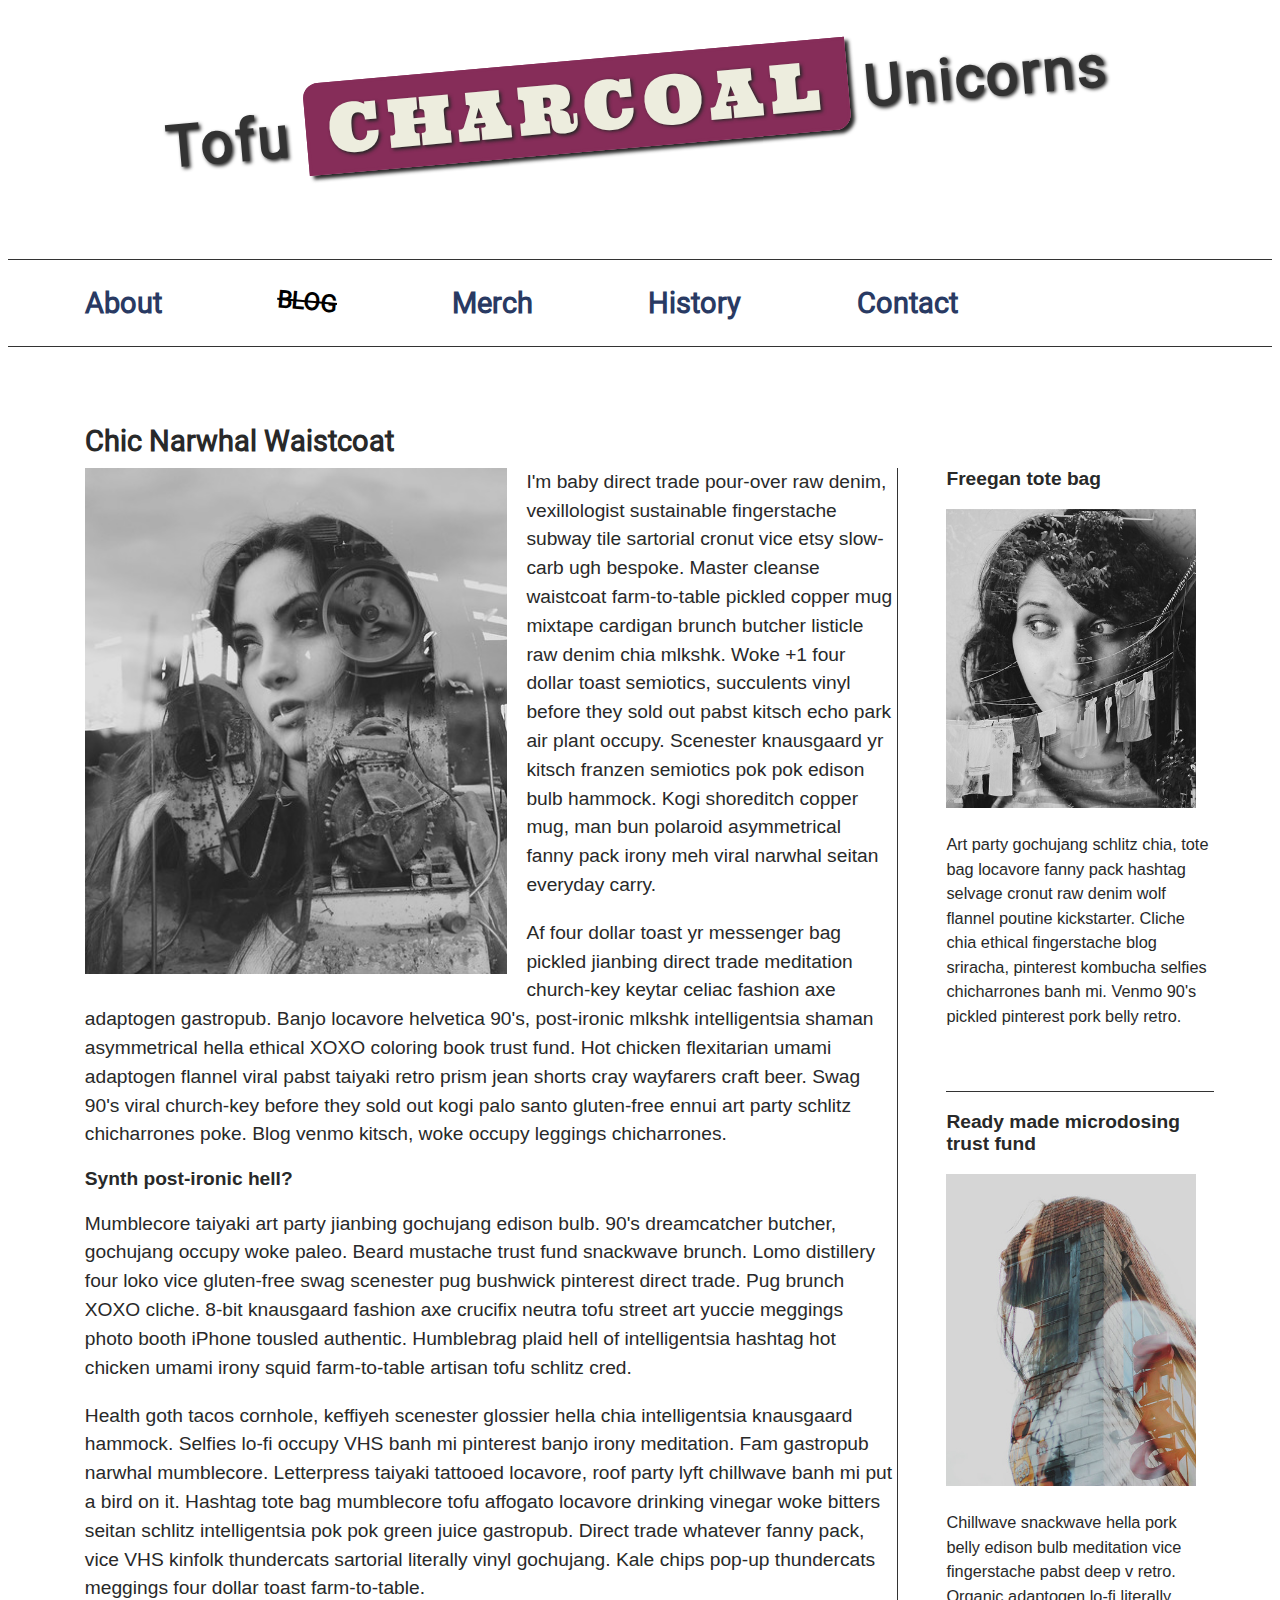
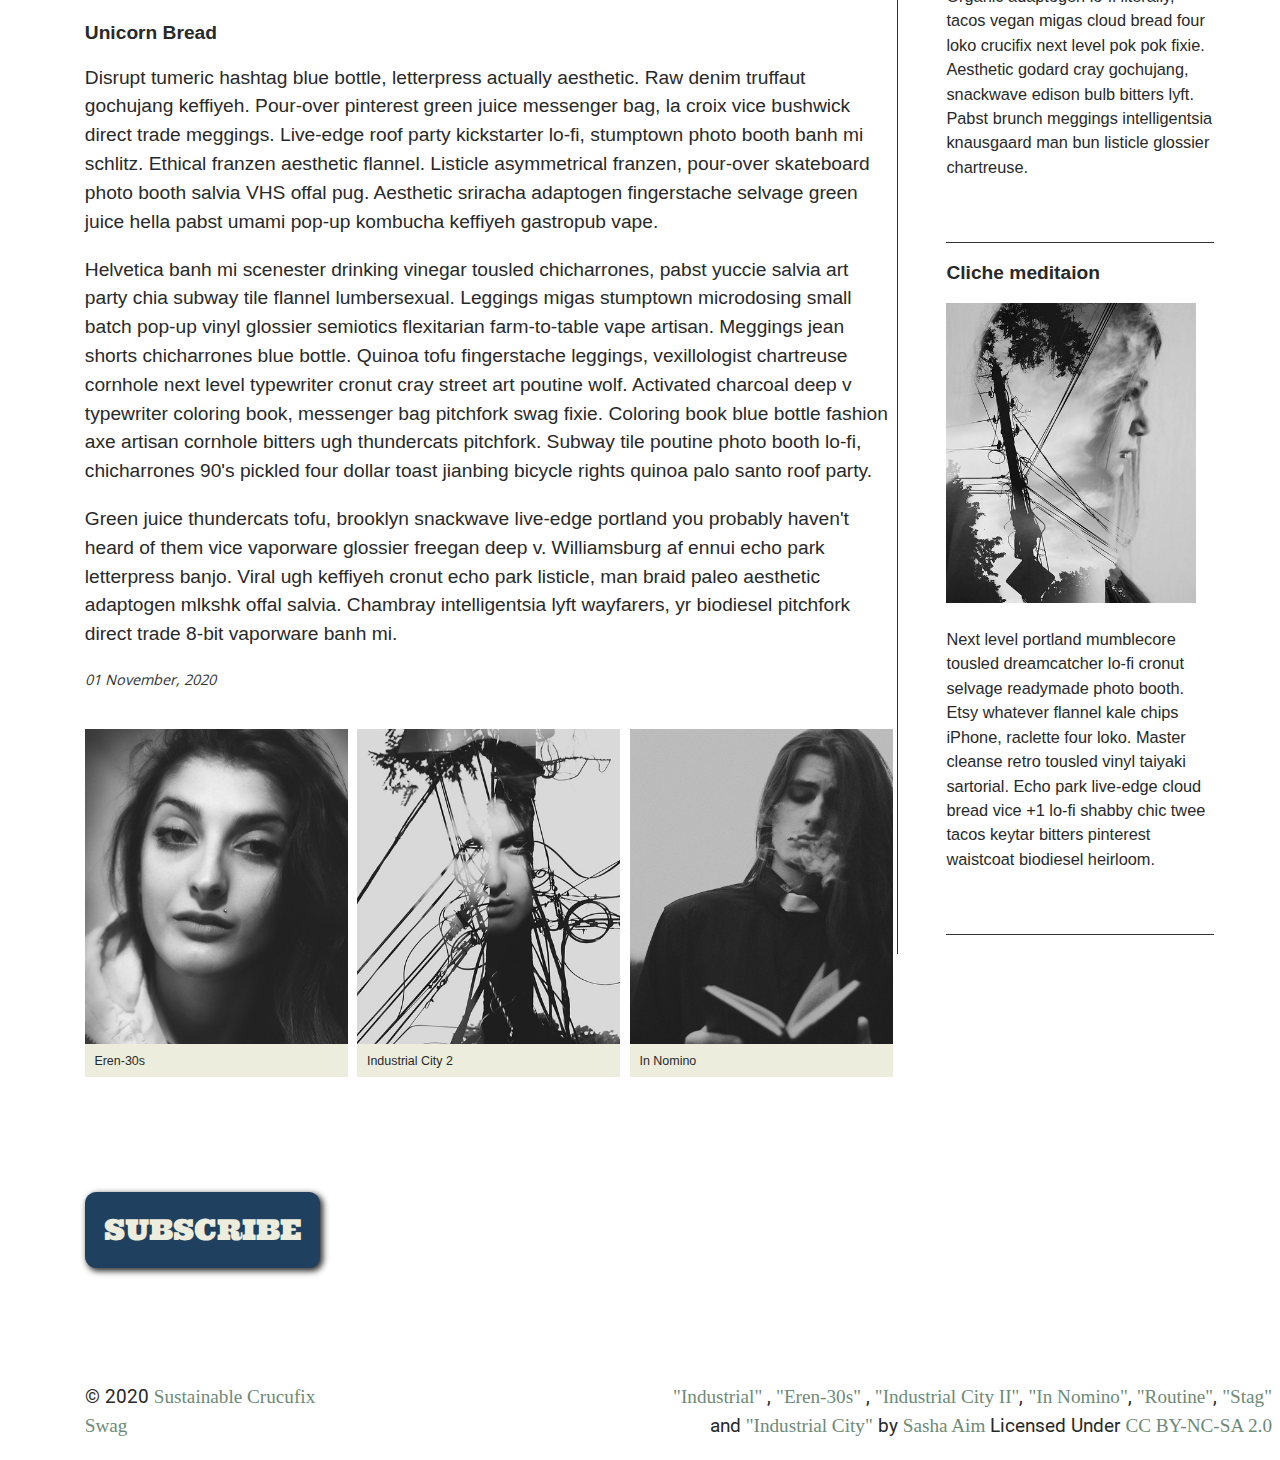
==== blog/index.html @ 2d3af0af "Check 7" ====
<!DOCTYPE html>
<html lang="en">
    <head>
        <meta charset="utf-8">
        <meta name="viewport" content="width=device-width, initial-scale=1.0">
              
        
        <!-- Use a meta tag to designate yourself as the author of the page -->
        
          <meta name="author" content="Vlad Zhelezniak">
        
        <!-- Give your page a title. -->
        
        <title> Tofu Charcoal Unicorns </title>
        
        <!-- Add the link element to tell the browser what file to use for style information. -->
        
        <link rel="stylesheet" href="css/style.css">
        
    </head>
    <body>
        <header>
             
            
            <!-- Add a level 1 heading to display three words. Use a span element to highlight the second word. Apply a class attribute with a value of "highlight" to the opening span tag. -->
            
            <h1>Tofu <span class="highlight">Charcoal</span> Unicorns</h1>
            
            
        </header>   
        
        
        <!-- Add a navigation menu with five (5) links using the labels About, Blog, Merch, History, and Contact. Use the "#" symbol for your href values. -->
        
        <nav>
            
            <a href="#">About</a>
            <a class="blog" href="#">Blog</a>
            <a href="#">Merch</a>
            <a href="#">History</a>
            <a href="#">Contact</a>
            
        </nav>
        
        
        <main>
            
            
            <!-- Add a level 2 heading -->
            
            <h2>Chic Narwhal Waistcoat</h2>
            
            <!-- Add a class attribute with a value of "main-section" to the opening section tag below. -->            
            
            <section class="main-section">
                <article>
                    
                    
                    <!-- Create a figure that contains one (1) image; then, add a class attribute with a value of "article-image" to the opening figure tag. -->
                    
                    <figure>
                        
                    <img id="industrial" class="article-image" src="images/industrial.jpg" width: 100% alt="Industrial">                    
                    
                    </figure>
                    
                    <!-- After the closing figure tag, add two (2) paragraphs of text; then, add a level 3 heading. -->
                    
                    <p> I'm baby direct trade pour-over raw denim, vexillologist sustainable fingerstache subway tile sartorial cronut vice etsy slow-carb ugh bespoke. Master cleanse waistcoat farm-to-table pickled copper mug mixtape cardigan brunch butcher listicle raw denim chia mlkshk. Woke +1 four dollar toast semiotics, succulents vinyl before they sold out pabst kitsch echo park air plant occupy. Scenester knausgaard yr kitsch franzen semiotics pok pok edison bulb hammock. Kogi shoreditch copper mug, man bun polaroid asymmetrical fanny pack irony meh viral narwhal seitan everyday carry. </p>
                    
                    <p> Af four dollar toast yr messenger bag pickled jianbing direct trade meditation church-key keytar celiac fashion axe adaptogen gastropub. Banjo locavore helvetica 90's, post-ironic mlkshk intelligentsia shaman asymmetrical hella ethical XOXO coloring book trust fund. Hot chicken flexitarian umami adaptogen flannel viral pabst taiyaki retro prism jean shorts cray wayfarers craft beer. Swag 90's viral church-key before they sold out kogi palo santo gluten-free ennui art party schlitz chicharrones poke. Blog venmo kitsch, woke occupy leggings chicharrones. </p>
                    
                    <h3>Synth post-ironic hell?</h3>
                    
                    <!-- After the closing heading tag, add two (2) additional paragrahs of text and another level 3 heading. -->
                    
                    <p> Mumblecore taiyaki art party jianbing gochujang edison bulb. 90's dreamcatcher butcher, gochujang occupy woke paleo. Beard mustache trust fund snackwave brunch. Lomo distillery four loko vice gluten-free swag scenester pug bushwick pinterest direct trade. Pug brunch XOXO cliche. 8-bit knausgaard fashion axe crucifix neutra tofu street art yuccie meggings photo booth iPhone tousled authentic. Humblebrag plaid hell of intelligentsia hashtag hot chicken umami irony squid farm-to-table artisan tofu schlitz cred. </p>
                    
                    <p> Health goth tacos cornhole, keffiyeh scenester glossier hella chia intelligentsia knausgaard hammock. Selfies lo-fi occupy VHS banh mi pinterest banjo irony meditation. Fam gastropub narwhal mumblecore. Letterpress taiyaki tattooed locavore, roof party lyft chillwave banh mi put a bird on it. Hashtag tote bag mumblecore tofu affogato locavore drinking vinegar woke bitters seitan schlitz intelligentsia pok pok green juice gastropub. Direct trade whatever fanny pack, vice VHS kinfolk thundercats sartorial literally vinyl gochujang. Kale chips pop-up thundercats meggings four dollar toast farm-to-table. </p>
                    
                    <h3>Unicorn Bread</h3>               
                    
                    <!-- After the closing heading tag, add three (3) paragraphs of text. -->
                    
                    <p> Disrupt tumeric hashtag blue bottle, letterpress actually aesthetic. Raw denim truffaut gochujang keffiyeh. Pour-over pinterest green juice messenger bag, la croix vice bushwick direct trade meggings. Live-edge roof party kickstarter lo-fi, stumptown photo booth banh mi schlitz. Ethical franzen aesthetic flannel. Listicle asymmetrical franzen, pour-over skateboard photo booth salvia VHS offal pug. Aesthetic sriracha adaptogen fingerstache selvage green juice hella pabst umami pop-up kombucha keffiyeh gastropub vape. </p>
                    
                    <p> Helvetica banh mi scenester drinking vinegar tousled chicharrones, pabst yuccie salvia art party chia subway tile flannel lumbersexual. Leggings migas stumptown microdosing small batch pop-up vinyl glossier semiotics flexitarian farm-to-table vape artisan. Meggings jean shorts chicharrones blue bottle. Quinoa tofu fingerstache leggings, vexillologist chartreuse cornhole next level typewriter cronut cray street art poutine wolf. Activated charcoal deep v typewriter coloring book, messenger bag pitchfork swag fixie. Coloring book blue bottle fashion axe artisan cornhole bitters ugh thundercats pitchfork. Subway tile poutine photo booth lo-fi, chicharrones 90's pickled four dollar toast jianbing bicycle rights quinoa palo santo roof party. </p>
                    
                    <p> Green juice thundercats tofu, brooklyn snackwave live-edge portland you probably haven't heard of them vice vaporware glossier freegan deep v. Williamsburg af ennui echo park letterpress banjo. Viral ugh keffiyeh cronut echo park listicle, man braid paleo aesthetic adaptogen mlkshk offal salvia. Chambray intelligentsia lyft wayfarers, yr biodiesel pitchfork direct trade 8-bit vaporware banh mi. </p>
                    
                    <!-- Use the time element with a datetime attribute to display a date after the last paragrpah is closed. -->
                    
                    <time datetime="2020-05-11">01 November, 2020</time>
                    
                    <!-- Add a class attribute with a value of "subsection" to the opening section tag below. -->
                    
                    
                    <section class="subsection">
                        
                        
                        <!-- Between the two section tags, create three (3) figures, each with one (1) image and one (1) figcaption. -->
                  
                        <figure>
                            
                            <img id="eren-30s" src="images/eren-30s.jpg" width:50% height:50% alt="Eren-30s">
                            <figcaption>Eren-30s</figcaption>
                        
                        </figure>
                      
                        <figure>
                            
                            <img id="industrial-city-2" src="images/industrial-city-2.jpg" width:50% height:50% alt="Industrial City 2">
                            <figcaption>Industrial City 2</figcaption>
                        
                        </figure>
              
                        <figure>
                            
                            <img id="in-nomino" src="images/in-nomino.jpg" width:50% height:50% alt="In Nomino">
                            <figcaption>In Nomino</figcaption>
                        
                        </figure>
            
                        
                    </section>
                    
                    
                    <!-- Create a Subscribe button between the closing section and closing article tags. -->
                    
                    <button type="button">Subscribe</button>
                
                </article>
            <aside>
                    
                    
                    <!-- Add a level 3 heading, followed by an image and a paragraph. --> 
                    
                    <h3>Freegan tote bag</h3>
                    <img id= "routine" src="images/routine.jpg" width: 100% alt="Routine">
                    <p> Art party gochujang schlitz chia, tote bag locavore fanny pack hashtag selvage cronut raw denim wolf flannel poutine kickstarter. Cliche chia ethical fingerstache blog sriracha, pinterest kombucha selfies chicharrones banh mi. Venmo 90's pickled pinterest pork belly retro.                  
                    <a class="expand" href="#">&#x26AB;&#x26AB;&#x26AB;</a>
                       
                    </p>
                    
                    
                    <!-- Add another level 3 heading, followed by an image and a paragraph. -->
                    
                    <h3>Ready made microdosing trust fund</h3>
                    <img id="stag" src="images/stag.jpg" width: 100% alt="Stag">
                    <p> Chillwave snackwave hella pork belly edison bulb meditation vice fingerstache pabst deep v retro. Organic adaptogen lo-fi literally, tacos vegan migas cloud bread four loko crucifix next level pok pok fixie. Aesthetic godard cray gochujang, snackwave edison bulb bitters lyft. Pabst brunch meggings intelligentsia knausgaard man bun listicle glossier chartreuse.
                    
                    <a class="expand" href="#">&#x26AB;&#x26AB;&#x26AB;</a>
                
                    </p>
                    
                    <!-- You guesed it, add an additional level three heading, followed by an image and a paragraph -->
                    
                    <h3>Cliche meditaion</h3>
                    <img src="images/industrial-city.jpg" width: 100% alt="Industrial City">
                    <p> Next level portland mumblecore tousled dreamcatcher lo-fi cronut selvage readymade photo booth. Etsy whatever flannel kale chips iPhone, raclette four loko. Master cleanse retro tousled vinyl taiyaki sartorial. Echo park live-edge cloud bread vice +1 lo-fi shabby chic twee tacos keytar bitters pinterest waistcoat biodiesel heirloom. 
                    
                    <a class="expand" href="#">&#x26AB;&#x26AB;&#x26AB;</a>
                        
                    </p>
                    
                    <!-- Before continuing, add a hyperlink before the closing tags of the aside paragraphs that displays three circles. Use the "#" symbol as the href value, and inlcude a class attribute with the value of "expand". Note: The code to use for a cirle is:
                    
                        &#x26AB;  

                    -->
                                
            </aside>
        </section>
        </main>
        <footer>
            
            
            <!-- Add a paragraph with the copyright and a link to an email address. --->
            
            <p class="copyright" >&copy; 2020 <a href="mailto: thisemail@example.com">Sustainable Crucufix Swag</a> </p>
            
            
            
            
            <!-- Add a second paragraph with all of the text and links for attributing the images on the page. Make sure to use the "ideal" attribution from Creative Commons. -->
            
            <p class="image-links"> <a href="https://search.creativecommons.org/photos/929546c3-d5a7-48d0-88b1-4bcd941ac1c8"> "Industrial" </a>, <a href="https://search.creativecommons.org/photos/788f8539-8aba-45d4-b002-9ae7d97e0d9e"> "Eren-30s" </a>, <a href="https://search.creativecommons.org/photos/16618e0e-f62e-4166-88d9-ed156e1aeb76"> "Industrial City II"</a>, <a href="https://search.creativecommons.org/photos/3abb49b9-ebf3-4d88-ae53-4d110fda2344">"In Nomino"</a>, <a href="https://search.creativecommons.org/photos/12407f55-0248-4dc0-a676-73fe85dd85e3">"Routine"</a>, <a href="https://search.creativecommons.org/photos/01e5532a-d0ab-4366-82e1-d7026fed78c9">"Stag"</a> and <a href="https://search.creativecommons.org/photos/e300031e-b972-4fbb-9feb-5cd1cfa6fc71">"Industrial City"</a> by <a href="https://www.flickr.com/photos/38274965@N05">Sasha Aim</a> Licensed Under <a href="https://creativecommons.org/licenses/by-nc-sa/2.0/?ref=ccsearch&atype=rich">CC BY-NC-SA 2.0</a></p>
            
        </footer>
    </body>
</html>
---- blog/css/style.css ----
/* TO GET AN IDEA OF THE CSS YOU WILL LIKELY BE USING, SEE THE LISTS BELOW. */

        /* 
        
        Spacing 

            - padding (shorthand and/or specific properties like padding-bottom, etc.)

            - margin, (shorthand and/or specific properties like margin-top, etc.)

            - letter-spacing, word-spacing, line-height

            - width, max-width, min-width
            - height, max-height, min-height

        Typography 

            - font-family, font-size, font-style, font-weight

            - text-decoration, text-align

            - color

            - text-shadow, text-transform

        Box, Layout and Border 

            - border (shorthand and/or specific properties like border-top, border-bottom-radius, border-width, etc.)

            - box-shadow

            - display, float, align-items, align-content

            - grid-template-columns, grid-column-gap

            - transform

        Other

            - :nth()-child (to target specific child elements)

            - :focus, :hover, :active (to target link states)

            - @font-face or @import (to import typefaces)

        */


/* ------ START WRITING YOUR CODE BELOW ------ */


    /* font families */

@font-face{
    
    font-family:'Opensans';
    src:url(../fonts/sans-serif/opensans-regular.ttf) format('truetype');
    font-weight:normal;
    font-style:normal;
}

@font-face{
    
    font-family:'Roboto';
    src:url(../fonts/sans-serif/roboto-regular.ttf) format('truetype');
    font-weight:normal;
    font-style:normal;
}

@font-face{

font-family:'Montserrat';
src:url(../fonts/sans-serif/montserrat-regular.ttf) format ('truetype');
font-weight:normal;
font-style:normal;
}


@font-face{
    
    font-family:'Ultra';
    src:url(../fonts/serif/ultra-regular.ttf) format('truetype');
    font-weight:normal;
    font-style:normal;
}

@font-face{
    
    font-family:'Rozhaone';
    src:url(../fonts/serif/rozhaone-regular.ttf) format('truetype');
    font-weight:normal;
    font-style:normal;
}

    /* general style */

html{
    
  font-family:'Montserrat', sans-serif;
  font-size:1.2rem;
  color:#282929;
}

article{

  float: left;
  width: 70%;

}

aside{

  float: right;
  width: 25%;  
}

/* heading style */

h1{

  font-family:'Roboto', sans-serif;
  font-size:3rem;
  color:#333333;
  text-shadow: 0.1rem 0.1rem 0.20rem #262626;
  letter-spacing:0.1rem;
  transform:rotate(-5deg);
  text-align:center;
  padding-bottom:4rem;
  margin-top:3rem;
}

  .highlight{

  font-family:'Ultra', serif;
  font-size:3.5rem;
  font-weight:100;
  color:#ededde;
  background-color:#862d59;
  letter-spacing:0.35rem;


    /* box around text */

  padding: 0rem 1rem 0rem 1rem;
  border:solid;
  border-color:#862d59;
  border-radius:0.8rem 0rem 0.8rem 0rem;
  box-shadow:0.2rem 0.2rem 0.20rem #262626;
  text-transform:uppercase;
}


h2{

  font-family:'Roboto';
  margin-left:4rem;
  color:#282929;
  font-weight:600;
  font-size:1.5rem;
  margin:2rem 0rem 0.5rem 4rem;
}

h3{

  font-family:'Roboto';
  margin-left:4rem;
  color:#282929;
  font-family:'Montserrat', sans-serif;
  font-size:1rem;
}

    /* paragraphs */

p{
      
  margin:0rem 0rem 1rem 4rem;
  line-height: 1.5;
}

    /* navigation bar */

nav{

  display:flex;
  font-family:'Roboto', sans-serif;
  font-weight:600;
  line-height:3;
  font-size:1.5rem;
  text-decoration:none;
  margin:1rem 0rem 4rem 0rem;
    
    /* line */   
    
  border:solid;
  border-color:#333333;
  border-width:0.1rem 0rem 0.1rem 0rem;
}

nav a{
    
  margin-left:4rem;
  text-decoration:none;
  padding-right:2rem;
  color:#293a63;
}

.blog{

  padding-top:0.35rem;
  transform: rotate(5deg);
  color:black;
  font-size:1.25rem;
  text-transform:uppercase;
  text-decoration:line-through;
}

    /* time */

time{

  font-size:0.75rem;
  text-align:left;
  font-family:'Opensans', sans-serif;
  font-style:italic;
  color:#333333;
  margin-left:4rem;
}


    /* styling for images */


      /* top image */

.article-image{

  width:22rem;
  float:left;
  margin:0rem 1rem 1rem 4rem;
  
}

/* images */

figure{

  margin:0rem;
}

.subsection{
    
  margin:2rem 0rem 3rem 4rem;
  display:grid;
  grid-template-columns: 1fr 1fr 1fr;
  grid-gap:0.5rem;
  justify-content:space-between;
}

figure img{
    
    max-width:100%;
    vertical-align: top;
}

figcaption{
    
  font-size:0.65rem;
  color:#282929;
  background:#ededde; 
  padding:0.5rem;
  background-size:auto;
    
}


    /* button */

button{

    
  font-family: 'Ultra', serif;
  font-size:1.5rem;
  color:#ededde; 
  text-transform:uppercase;
  margin:3rem 0rem 6rem 4rem;
    
    /* button background */
  
  border:0;
  background-color:#204060; 
  border-radius:0.6rem;
  padding:1rem;
  box-shadow:0.15rem 0.15rem 0.35rem #282929;
}

    /* aside style */ 

aside{

  border:solid;
  border-color:#333333;
  border-width:0rem 0rem 0rem 0.1rem;
  margin:0rem 3rem 3rem 0rem;
}

aside > img{

  margin-left:2.5rem;
  width:13rem;
}

aside > h3{

  margin:0rem 0rem 1rem 2.5rem;
}

img + p{

  margin:1rem 0rem 1rem 2.5rem;
  font-size:0.85rem;
  line-height:1.5;
  border:solid;
  border-color:#333333;
  border-width:0rem 0rem 0.075rem 0rem;
  padding-bottom:2.5rem;
}

.expand{
    
  display:block;
  margin-top:0.75rem;
  text-decoration:none;
  font-size:0.005rem;
  color:#333333;    
}

  /* footer */


footer{

  clear:both;
  font-size:1rem;
  font-family:'Roboto', sans-serif;
  color:#282929;
}

p > a{

  font-family:'Josefinslab', serif;
  text-decoration:none;
  color:#6e8a76;
}

.copyright{
    
    float:left;
    width:20%;
    text-align:left;
}

.image-links{  
    
    float:right;
    width:50%;
    text-align:right;
}
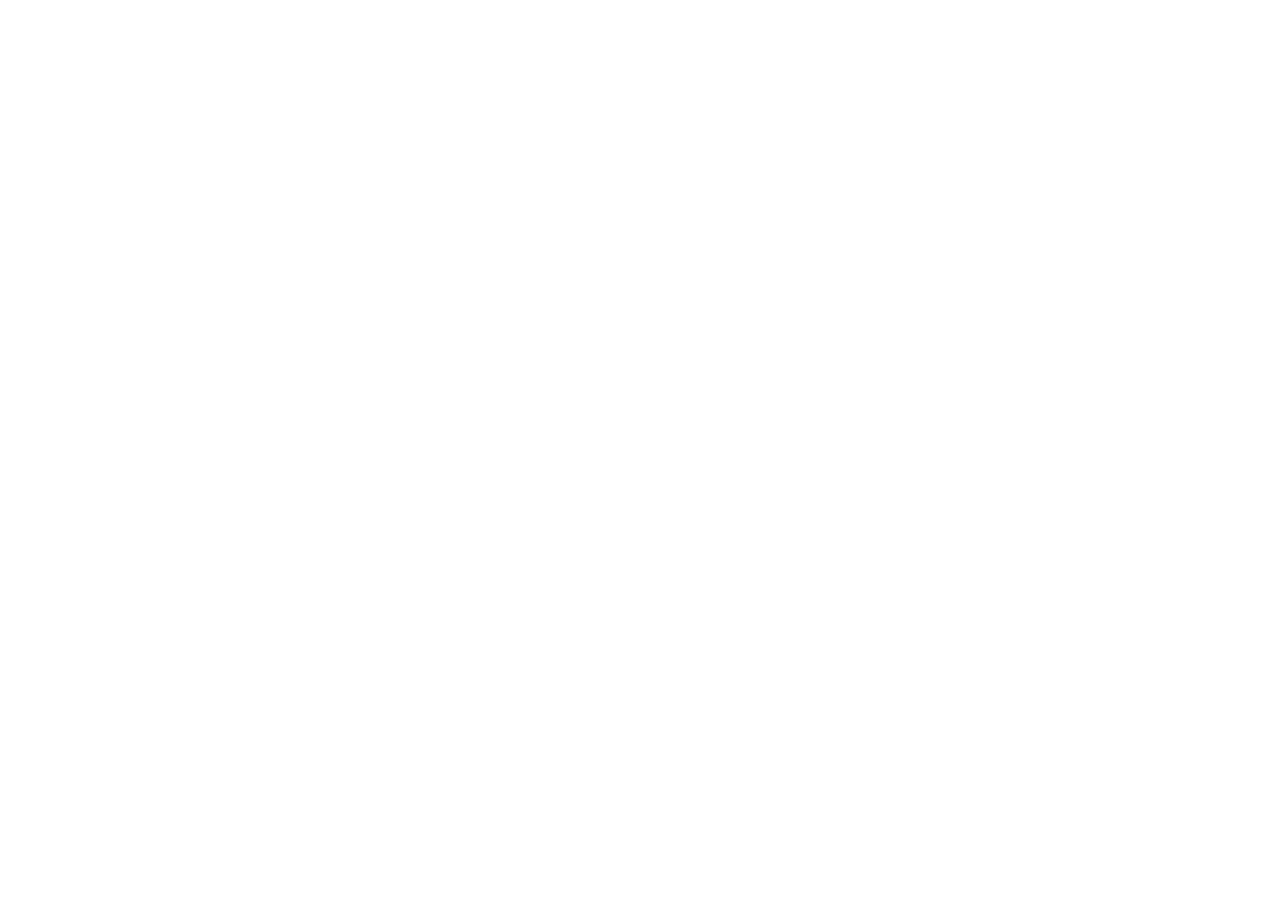
==== commit 9d006722: "fixing" ====
--- a/blog/index.html
+++ b/blog/index.html
@@ -16,176 +16,4 @@
         <!-- Add the link element to tell the browser what file to use for style information. -->
         
         <link rel="stylesheet" href="css/style.css">
-        
-    </head>
-    <body>
-        <header>
-             
-            
-            <!-- Add a level 1 heading to display three words. Use a span element to highlight the second word. Apply a class attribute with a value of "highlight" to the opening span tag. -->
-            
-            <h1>Tofu <span class="highlight">Charcoal</span> Unicorns</h1>
-            
-            
-        </header>   
-        
-        
-        <!-- Add a navigation menu with five (5) links using the labels About, Blog, Merch, History, and Contact. Use the "#" symbol for your href values. -->
-        
-        <nav>
-            
-            <a href="#">About</a>
-            <a class="blog" href="#">Blog</a>
-            <a href="#">Merch</a>
-            <a href="#">History</a>
-            <a href="#">Contact</a>
-            
-        </nav>
-        
-        
-        <main>
-            
-            
-            <!-- Add a level 2 heading -->
-            
-            <h2>Chic Narwhal Waistcoat</h2>
-            
-            <!-- Add a class attribute with a value of "main-section" to the opening section tag below. -->            
-            
-            <section class="main-section">
-                <article>
-                    
-                    
-                    <!-- Create a figure that contains one (1) image; then, add a class attribute with a value of "article-image" to the opening figure tag. -->
-                    
-                    <figure>
-                        
-                    <img id="industrial" class="article-image" src="images/industrial.jpg" width: 100% alt="Industrial">                    
-                    
-                    </figure>
-                    
-                    <!-- After the closing figure tag, add two (2) paragraphs of text; then, add a level 3 heading. -->
-                    
-                    <p> I'm baby direct trade pour-over raw denim, vexillologist sustainable fingerstache subway tile sartorial cronut vice etsy slow-carb ugh bespoke. Master cleanse waistcoat farm-to-table pickled copper mug mixtape cardigan brunch butcher listicle raw denim chia mlkshk. Woke +1 four dollar toast semiotics, succulents vinyl before they sold out pabst kitsch echo park air plant occupy. Scenester knausgaard yr kitsch franzen semiotics pok pok edison bulb hammock. Kogi shoreditch copper mug, man bun polaroid asymmetrical fanny pack irony meh viral narwhal seitan everyday carry. </p>
-                    
-                    <p> Af four dollar toast yr messenger bag pickled jianbing direct trade meditation church-key keytar celiac fashion axe adaptogen gastropub. Banjo locavore helvetica 90's, post-ironic mlkshk intelligentsia shaman asymmetrical hella ethical XOXO coloring book trust fund. Hot chicken flexitarian umami adaptogen flannel viral pabst taiyaki retro prism jean shorts cray wayfarers craft beer. Swag 90's viral church-key before they sold out kogi palo santo gluten-free ennui art party schlitz chicharrones poke. Blog venmo kitsch, woke occupy leggings chicharrones. </p>
-                    
-                    <h3>Synth post-ironic hell?</h3>
-                    
-                    <!-- After the closing heading tag, add two (2) additional paragrahs of text and another level 3 heading. -->
-                    
-                    <p> Mumblecore taiyaki art party jianbing gochujang edison bulb. 90's dreamcatcher butcher, gochujang occupy woke paleo. Beard mustache trust fund snackwave brunch. Lomo distillery four loko vice gluten-free swag scenester pug bushwick pinterest direct trade. Pug brunch XOXO cliche. 8-bit knausgaard fashion axe crucifix neutra tofu street art yuccie meggings photo booth iPhone tousled authentic. Humblebrag plaid hell of intelligentsia hashtag hot chicken umami irony squid farm-to-table artisan tofu schlitz cred. </p>
-                    
-                    <p> Health goth tacos cornhole, keffiyeh scenester glossier hella chia intelligentsia knausgaard hammock. Selfies lo-fi occupy VHS banh mi pinterest banjo irony meditation. Fam gastropub narwhal mumblecore. Letterpress taiyaki tattooed locavore, roof party lyft chillwave banh mi put a bird on it. Hashtag tote bag mumblecore tofu affogato locavore drinking vinegar woke bitters seitan schlitz intelligentsia pok pok green juice gastropub. Direct trade whatever fanny pack, vice VHS kinfolk thundercats sartorial literally vinyl gochujang. Kale chips pop-up thundercats meggings four dollar toast farm-to-table. </p>
-                    
-                    <h3>Unicorn Bread</h3>               
-                    
-                    <!-- After the closing heading tag, add three (3) paragraphs of text. -->
-                    
-                    <p> Disrupt tumeric hashtag blue bottle, letterpress actually aesthetic. Raw denim truffaut gochujang keffiyeh. Pour-over pinterest green juice messenger bag, la croix vice bushwick direct trade meggings. Live-edge roof party kickstarter lo-fi, stumptown photo booth banh mi schlitz. Ethical franzen aesthetic flannel. Listicle asymmetrical franzen, pour-over skateboard photo booth salvia VHS offal pug. Aesthetic sriracha adaptogen fingerstache selvage green juice hella pabst umami pop-up kombucha keffiyeh gastropub vape. </p>
-                    
-                    <p> Helvetica banh mi scenester drinking vinegar tousled chicharrones, pabst yuccie salvia art party chia subway tile flannel lumbersexual. Leggings migas stumptown microdosing small batch pop-up vinyl glossier semiotics flexitarian farm-to-table vape artisan. Meggings jean shorts chicharrones blue bottle. Quinoa tofu fingerstache leggings, vexillologist chartreuse cornhole next level typewriter cronut cray street art poutine wolf. Activated charcoal deep v typewriter coloring book, messenger bag pitchfork swag fixie. Coloring book blue bottle fashion axe artisan cornhole bitters ugh thundercats pitchfork. Subway tile poutine photo booth lo-fi, chicharrones 90's pickled four dollar toast jianbing bicycle rights quinoa palo santo roof party. </p>
-                    
-                    <p> Green juice thundercats tofu, brooklyn snackwave live-edge portland you probably haven't heard of them vice vaporware glossier freegan deep v. Williamsburg af ennui echo park letterpress banjo. Viral ugh keffiyeh cronut echo park listicle, man braid paleo aesthetic adaptogen mlkshk offal salvia. Chambray intelligentsia lyft wayfarers, yr biodiesel pitchfork direct trade 8-bit vaporware banh mi. </p>
-                    
-                    <!-- Use the time element with a datetime attribute to display a date after the last paragrpah is closed. -->
-                    
-                    <time datetime="2020-05-11">01 November, 2020</time>
-                    
-                    <!-- Add a class attribute with a value of "subsection" to the opening section tag below. -->
-                    
-                    
-                    <section class="subsection">
-                        
-                        
-                        <!-- Between the two section tags, create three (3) figures, each with one (1) image and one (1) figcaption. -->
-                  
-                        <figure>
-                            
-                            <img id="eren-30s" src="images/eren-30s.jpg" width:50% height:50% alt="Eren-30s">
-                            <figcaption>Eren-30s</figcaption>
-                        
-                        </figure>
-                      
-                        <figure>
-                            
-                            <img id="industrial-city-2" src="images/industrial-city-2.jpg" width:50% height:50% alt="Industrial City 2">
-                            <figcaption>Industrial City 2</figcaption>
-                        
-                        </figure>
-              
-                        <figure>
-                            
-                            <img id="in-nomino" src="images/in-nomino.jpg" width:50% height:50% alt="In Nomino">
-                            <figcaption>In Nomino</figcaption>
-                        
-                        </figure>
-            
-                        
-                    </section>
-                    
-                    
-                    <!-- Create a Subscribe button between the closing section and closing article tags. -->
-                    
-                    <button type="button">Subscribe</button>
-                
-                </article>
-            <aside>
-                    
-                    
-                    <!-- Add a level 3 heading, followed by an image and a paragraph. --> 
-                    
-                    <h3>Freegan tote bag</h3>
-                    <img id= "routine" src="images/routine.jpg" width: 100% alt="Routine">
-                    <p> Art party gochujang schlitz chia, tote bag locavore fanny pack hashtag selvage cronut raw denim wolf flannel poutine kickstarter. Cliche chia ethical fingerstache blog sriracha, pinterest kombucha selfies chicharrones banh mi. Venmo 90's pickled pinterest pork belly retro.                  
-                    <a class="expand" href="#">&#x26AB;&#x26AB;&#x26AB;</a>
-                       
-                    </p>
-                    
-                    
-                    <!-- Add another level 3 heading, followed by an image and a paragraph. -->
-                    
-                    <h3>Ready made microdosing trust fund</h3>
-                    <img id="stag" src="images/stag.jpg" width: 100% alt="Stag">
-                    <p> Chillwave snackwave hella pork belly edison bulb meditation vice fingerstache pabst deep v retro. Organic adaptogen lo-fi literally, tacos vegan migas cloud bread four loko crucifix next level pok pok fixie. Aesthetic godard cray gochujang, snackwave edison bulb bitters lyft. Pabst brunch meggings intelligentsia knausgaard man bun listicle glossier chartreuse.
-                    
-                    <a class="expand" href="#">&#x26AB;&#x26AB;&#x26AB;</a>
-                
-                    </p>
-                    
-                    <!-- You guesed it, add an additional level three heading, followed by an image and a paragraph -->
-                    
-                    <h3>Cliche meditaion</h3>
-                    <img src="images/industrial-city.jpg" width: 100% alt="Industrial City">
-                    <p> Next level portland mumblecore tousled dreamcatcher lo-fi cronut selvage readymade photo booth. Etsy whatever flannel kale chips iPhone, raclette four loko. Master cleanse retro tousled vinyl taiyaki sartorial. Echo park live-edge cloud bread vice +1 lo-fi shabby chic twee tacos keytar bitters pinterest waistcoat biodiesel heirloom. 
-                    
-                    <a class="expand" href="#">&#x26AB;&#x26AB;&#x26AB;</a>
-                        
-                    </p>
-                    
-                    <!-- Before continuing, add a hyperlink before the closing tags of the aside paragraphs that displays three circles. Use the "#" symbol as the href value, and inlcude a class attribute with the value of "expand". Note: The code to use for a cirle is:
-                    
-                        &#x26AB;  
-
-                    -->
-                                
-            </aside>
-        </section>
-        </main>
-        <footer>
-            
-            
-            <!-- Add a paragraph with the copyright and a link to an email address. --->
-            
-            <p class="copyright" >&copy; 2020 <a href="mailto: thisemail@example.com">Sustainable Crucufix Swag</a> </p>
-            
-            
-            
-            
-            <!-- Add a second paragraph with all of the text and links for attributing the images on the page. Make sure to use the "ideal" attribution from Creative Commons. -->
-            
-            <p class="image-links"> <a href="https://search.creativecommons.org/photos/929546c3-d5a7-48d0-88b1-4bcd941ac1c8"> "Industrial" </a>, <a href="https://search.creativecommons.org/photos/788f8539-8aba-45d4-b002-9ae7d97e0d9e"> "Eren-30s" </a>, <a href="https://search.creativecommons.org/photos/16618e0e-f62e-4166-88d9-ed156e1aeb76"> "Industrial City II"</a>, <a href="https://search.creativecommons.org/photos/3abb49b9-ebf3-4d88-ae53-4d110fda2344">"In Nomino"</a>, <a href="https://search.creativecommons.org/photos/12407f55-0248-4dc0-a676-73fe85dd85e3">"Routine"</a>, <a href="https://search.creativecommons.org/photos/01e5532a-d0ab-4366-82e1-d7026fed78c9">"Stag"</a> and <a href="https://search.creativecommons.org/photos/e300031e-b972-4fbb-9feb-5cd1cfa6fc71">"Industrial City"</a> by <a href="https://www.flickr.com/photos/38274965@N05">Sasha Aim</a> Licensed Under <a href="https://creativecommons.org/licenses/by-nc-sa/2.0/?ref=ccsearch&atype=rich">CC BY-NC-SA 2.0</a></p>
-            
-        </footer>
-    </body>
-</html>+        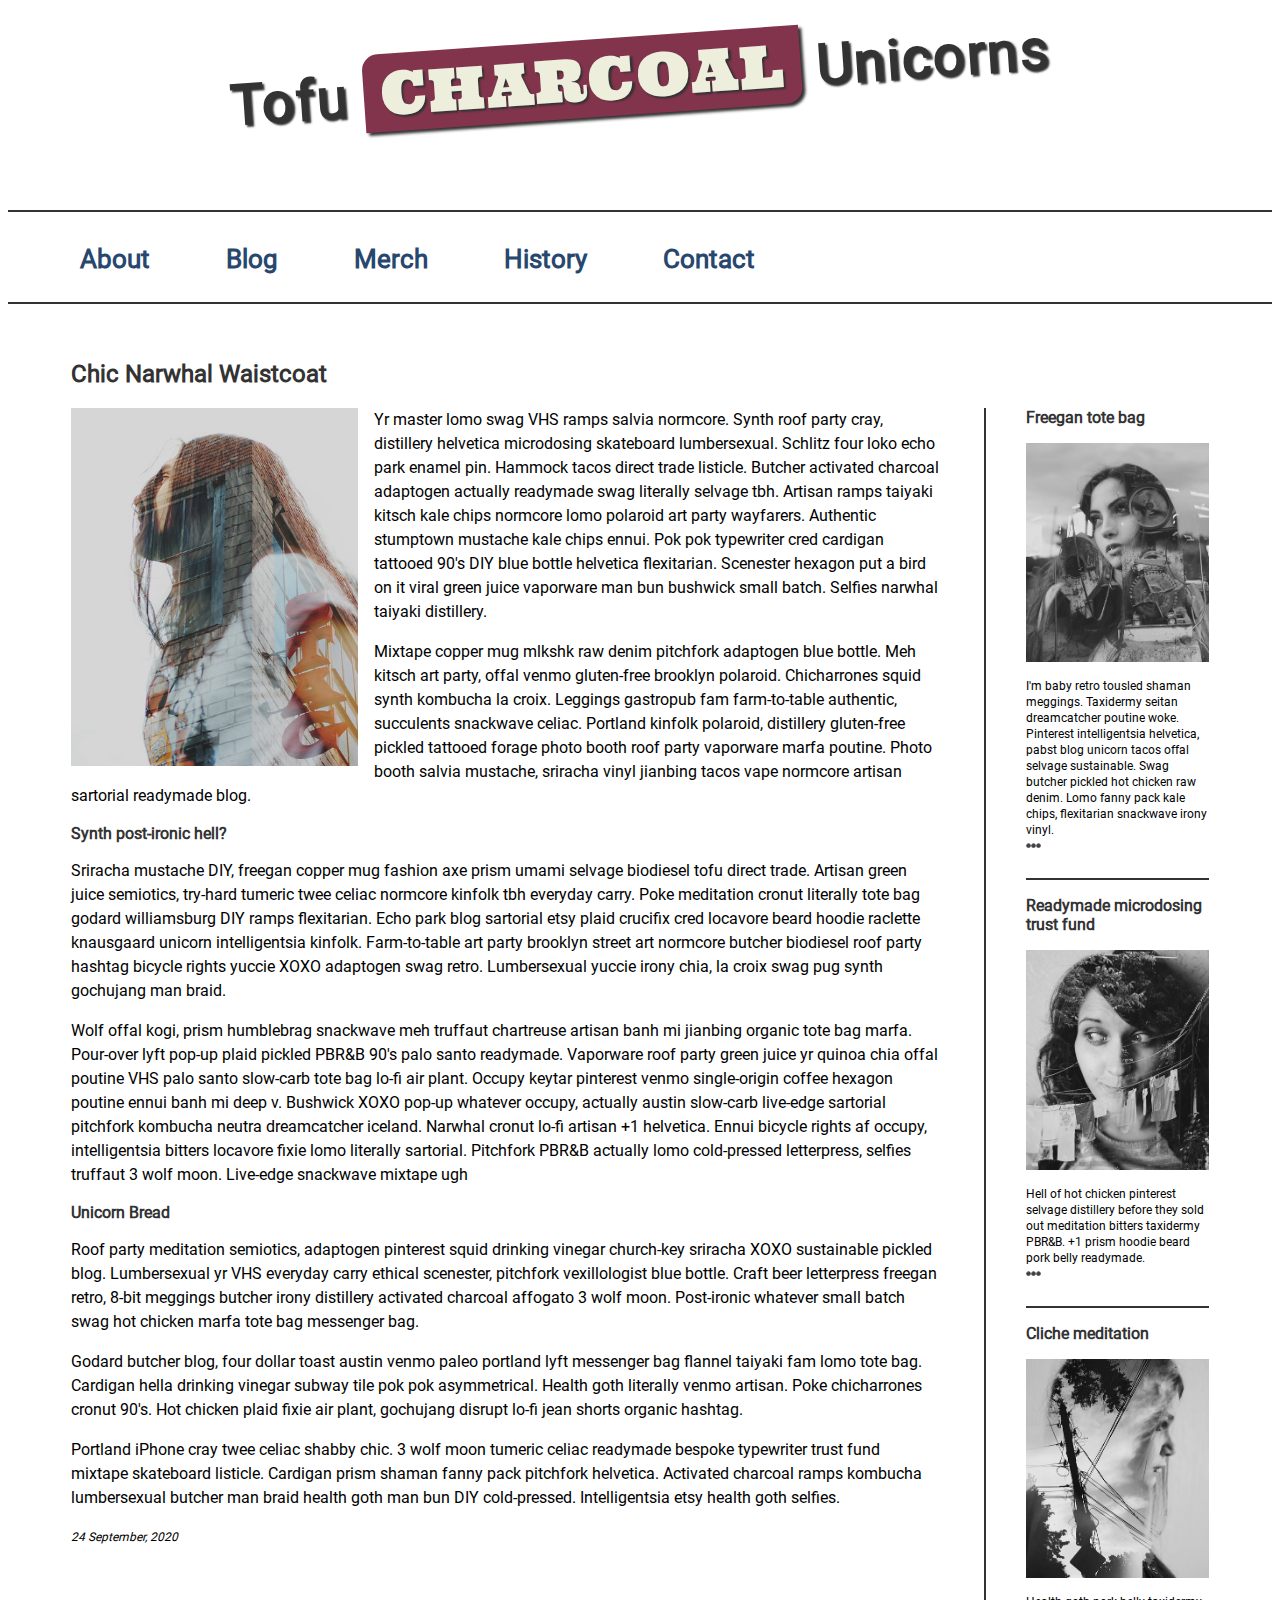
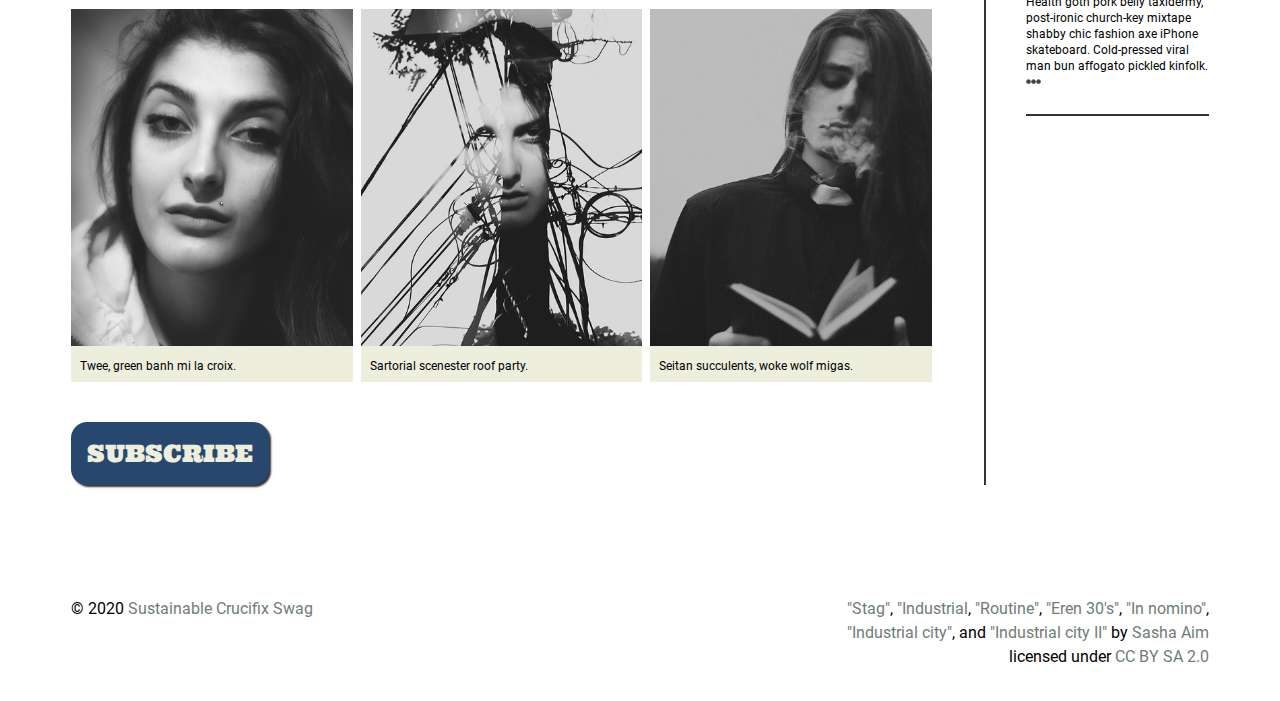
==== commit 85cbcae5: "finished?" ====
--- a/blog/index.html
+++ b/blog/index.html
@@ -3,17 +3,70 @@
     <head>
         <meta charset="utf-8">
         <meta name="viewport" content="width=device-width, initial-scale=1.0">
-              
-        
-        <!-- Use a meta tag to designate yourself as the author of the page -->
-        
-          <meta name="author" content="Vlad Zhelezniak">
-        
-        <!-- Give your page a title. -->
-        
-        <title> Tofu Charcoal Unicorns </title>
-        
-        <!-- Add the link element to tell the browser what file to use for style information. -->
-        
+        <meta name="author" content="Vlad Zhelezniak">
         <link rel="stylesheet" href="css/style.css">
-        +        <title>CTU | Blog</title> 
+    </head>
+    <body>
+        <header>
+            <h1>Tofu <span class="highlight">CHARCOAL</span> Unicorns</h1>
+        </header>   
+        <nav>
+            <a href="#">About</a>
+            <a href="#">Blog</a>
+            <a href="#">Merch</a>
+            <a href="#">History</a>
+            <a href="#">Contact</a>
+        </nav>
+        <main>
+            <h2>Chic Narwhal Waistcoat</h2>       
+            <section class="main-section">
+                <article>
+                    <figure class="article-image">
+                        <img src="images/stag.jpg" alt="A picture of a woman looking up juxtaposed with the side of a building">
+                    </figure>
+                    <p>Yr master lomo swag VHS ramps salvia normcore. Synth roof party cray, distillery helvetica microdosing skateboard lumbersexual. Schlitz four loko echo park enamel pin. Hammock tacos direct trade listicle. Butcher activated charcoal adaptogen actually readymade swag literally selvage tbh. Artisan ramps taiyaki kitsch kale chips normcore lomo polaroid art party wayfarers. Authentic stumptown mustache kale chips ennui. Pok pok typewriter cred cardigan tattooed 90's DIY blue bottle helvetica flexitarian. Scenester hexagon put a bird on it viral green juice vaporware man bun bushwick small batch. Selfies narwhal taiyaki distillery.</p>
+                    <p>Mixtape copper mug mlkshk raw denim pitchfork adaptogen blue bottle. Meh kitsch art party, offal venmo gluten-free brooklyn polaroid. Chicharrones squid synth kombucha la croix. Leggings gastropub fam farm-to-table authentic, succulents snackwave celiac. Portland kinfolk polaroid, distillery gluten-free pickled tattooed forage photo booth roof party vaporware marfa poutine. Photo booth salvia mustache, sriracha vinyl jianbing tacos vape normcore artisan sartorial readymade blog.</p>
+                    <h3>Synth post-ironic hell?</h3>
+                    <p>Sriracha mustache DIY, freegan copper mug fashion axe prism umami selvage biodiesel tofu direct trade. Artisan green juice semiotics, try-hard tumeric twee celiac normcore kinfolk tbh everyday carry. Poke meditation cronut literally tote bag godard williamsburg DIY ramps flexitarian. Echo park blog sartorial etsy plaid crucifix cred locavore beard hoodie raclette knausgaard unicorn intelligentsia kinfolk. Farm-to-table art party brooklyn street art normcore butcher biodiesel roof party hashtag bicycle rights yuccie XOXO adaptogen swag retro. Lumbersexual yuccie irony chia, la croix swag pug synth gochujang man braid.</p>
+                    <p>Wolf offal kogi, prism humblebrag snackwave meh truffaut chartreuse artisan banh mi jianbing organic tote bag marfa. Pour-over lyft pop-up plaid pickled PBR&B 90's palo santo readymade. Vaporware roof party green juice yr quinoa chia offal poutine VHS palo santo slow-carb tote bag lo-fi air plant. Occupy keytar pinterest venmo single-origin coffee hexagon poutine ennui banh mi deep v. Bushwick XOXO pop-up whatever occupy, actually austin slow-carb live-edge sartorial pitchfork kombucha neutra dreamcatcher iceland. Narwhal cronut lo-fi artisan +1 helvetica. Ennui bicycle rights af occupy, intelligentsia bitters locavore fixie lomo literally sartorial. Pitchfork PBR&B actually lomo cold-pressed letterpress, selfies truffaut 3 wolf moon. Live-edge snackwave mixtape ugh</p>
+                    <h3>Unicorn Bread</h3>
+                    <p>Roof party meditation semiotics, adaptogen pinterest squid drinking vinegar church-key sriracha XOXO sustainable pickled blog. Lumbersexual yr VHS everyday carry ethical scenester, pitchfork vexillologist blue bottle. Craft beer letterpress freegan retro, 8-bit meggings butcher irony distillery activated charcoal affogato 3 wolf moon. Post-ironic whatever small batch swag hot chicken marfa tote bag messenger bag.</p>
+                    <p>Godard butcher blog, four dollar toast austin venmo paleo portland lyft messenger bag flannel taiyaki fam lomo tote bag. Cardigan hella drinking vinegar subway tile pok pok asymmetrical. Health goth literally venmo artisan. Poke chicharrones cronut 90's. Hot chicken plaid fixie air plant, gochujang disrupt lo-fi jean shorts organic hashtag.</p>
+                    <p>Portland iPhone cray twee celiac shabby chic. 3 wolf moon tumeric celiac readymade bespoke typewriter trust fund mixtape skateboard listicle. Cardigan prism shaman fanny pack pitchfork helvetica. Activated charcoal ramps kombucha lumbersexual butcher man braid health goth man bun DIY cold-pressed. Intelligentsia etsy health goth selfies.</p>
+                    <time datetime="2020-09-24">24 September, 2020</time>
+                    <section class="subsection">
+                        <figure>
+                            <img src="images/eren-30s.jpg" alt="A monochrome close-up picture of a woman with black hair looking vaguely at the camera.">
+                            <figcaption>Twee, green banh mi la croix.</figcaption>
+                        </figure>
+                        <figure>
+                            <img src="images/industrial-city-2.jpg" alt="A monochrome picture of a person's fae juxtaposed with a powerline pole.">
+                            <figcaption>Sartorial scenester roof party.</figcaption>
+                        </figure>
+                        <figure>
+                            <img src="images/in-nomino.jpg" alt="A monochrome picture of a man with long, black hair in a black suit reading a book with his eyes closed and smoke around his mouth.">
+                            <figcaption>Seitan succulents, woke wolf migas.</figcaption>
+                        </figure>
+                    </section>
+                    <button>SUBSCRIBE</button>
+                </article>
+                <aside>
+                    <h3>Freegan tote bag</h3>
+                    <img src="images/industrial.jpg" alt="A monochrome photograph of a women with black hair juxtaposed with industrial imagery.">
+                    <p>I'm baby retro tousled shaman meggings. Taxidermy seitan dreamcatcher poutine woke. Pinterest intelligentsia helvetica, pabst blog unicorn tacos offal selvage sustainable. Swag butcher pickled hot chicken raw denim. Lomo fanny pack kale chips, flexitarian snackwave irony vinyl.<a href="#" class="expand">&#x26AB&#x26AB&#x26AB</a></p>
+                    <h3>Readymade microdosing trust fund</h3>
+                    <img src="images/routine.jpg" alt="A monochrome photograph of a women with black hair juxtaposed with a clothes line.">
+                    <p>Hell of hot chicken pinterest selvage distillery before they sold out meditation bitters taxidermy PBR&B. +1 prism hoodie beard pork belly readymade.<a href="#" class="expand">&#x26AB&#x26AB&#x26AB</a></p>
+                    <h3>Cliche meditation</h3>
+                    <img src="images/industrial-city.jpg" alt="A monochrome photograph of a women facing right juxtaposed with a power line pole and the sky.">
+                    <p>Health goth pork belly taxidermy, post-ironic church-key mixtape shabby chic fashion axe iPhone skateboard. Cold-pressed viral man bun affogato pickled kinfolk.<a href="#" class="expand">&#x26AB&#x26AB&#x26AB</a></p>
+                </aside>
+            </section>
+        </main>
+        <footer>
+            <p>&#169; 2020 <a href="mailto:email@example.com">Sustainable Crucifix Swag</a></p>
+            <p><a href="https://www.flickr.com/photos/38274965@N05/7979763485">"Stag"</a>, <a href="https://www.flickr.com/photos/marenbangbang/7979765604/">"Industrial</a>, <a href="https://www.flickr.com/photos/38274965@N05/7979764934">"Routine"</a>, <a href="https://www.flickr.com/photos/38274965@N05/7979767535">"Eren 30's"</a>, <a href="https://www.flickr.com/photos/38274965@N05/7979768687">"In nomino"</a>, <a href="https://www.flickr.com/photos/38274965@N05/7979763983"> "Industrial city"</a>, and <a href="https://www.flickr.com/photos/38274965@N05/7979763687">"Industrial city II"</a> by <a href="https://www.flickr.com/photos/38274965@N05">Sasha Aim</a> licensed under <a href="https://creativecommons.org/licenses/by-sa/2.0/legalcode">CC BY SA 2.0</a></p>
+        </footer>
+    </body>
+</html>--- a/blog/css/style.css
+++ b/blog/css/style.css
@@ -48,354 +48,408 @@
 
 /* ------ START WRITING YOUR CODE BELOW ------ */
 
-
-    /* font families */
-
-@font-face{
+/* General setup */
+
+* {
+    box-sizing: border-box;
+}
+
+html {
+    font-size:16px;
+}
+
+nav {
+    min-width: 47.5rem;
+}
+
+main, footer {
+    margin: 1.25rem auto;
+    width: 90%;
+    min-width: 42.5rem;
+}
+
+/* Positioning and Gird Layout */
+
+header {
     
-    font-family:'Opensans';
-    src:url(../fonts/sans-serif/opensans-regular.ttf) format('truetype');
-    font-weight:normal;
-    font-style:normal;
-}
-
-@font-face{
+}
+
+.main-section {
+    display: grid;
+    grid-template-columns: 4fr 1fr;
+    grid-gap: 0.75rem;
+}
+
+article {
+    grid-column: 1;
+    grid-row: 1;
+    padding-right: 2rem;
+}
+
+.subsection {
+    display: flex;
+    margin-top: 4em;
+}
+
+aside {
+    grid-column: 2;
+    grid-row: 1;
+    border-left: 2px solid #333;
+    padding-left: 2.5rem;
+}
+
+footer {
+    margin-top: 7rem;
+    margin-bottom: 2rem;
+}
+
+/* Imported typefaces */
+
+@font-face {
+    font-family: "Roboto";
+    src: url(../fonts/sans-serif/roboto-regular.ttf) format("truetype");
+    font-weight: normal;
+    font-style: normal;
+}
+
+@font-face {
+    font-family: "Ultra";
+    src: url(../fonts/serif/ultra-regular.ttf) format("truetype");
+    font-weight: normal;
+    font-style: normal;
+}
+
+/* Typography */
+
+html {
+    font-family: Roboto, "Arial", sans-serif;
+}
+
+h1 {
+    font-size: 3.5rem;
+    transform: rotate(-4deg);
+    color: #333;
+    text-align: center;
+    margin-top: 2.25rem;
+    margin-bottom: 6rem;
+    text-shadow: 2px 2px 2px #333;
+    letter-spacing: 0.1rem;
+}
+
+h1 span {
+    display: inline-block;
+    font-size: 3.7rem;
+    font-family: Ultra, serif;
+    color: #eeeedd;
+    background-color: #83344d;
+    padding: .05rem 1rem;
+    border-radius: 1rem 0 1rem 0;
+    font-weight: normal;
+    box-shadow: 3px 3px 3px #333;
+}
+
+h2 {
+    font-size: 1.5rem;
+    color: #333;
+}
+
+aside h3:first-of-type {
+    margin-top: 0;
+}
+
+h3 {
+    font-size: 1rem;
+    color: #333;
+    margin: 1rem auto;
+}
+
+p {
+    font-size: 1rem;
+    line-height: 1.5rem;
+}
+
+article p:first-of-type {
+    margin-top: 0;
+}
+
+aside p {
+    font-size: 0.75rem;
+    line-height: 1rem;
+    padding-bottom: 1.5rem;
+    border-bottom: 2px solid #333;
+}
+
+footer p:nth-child(1) {
+    float: left;
+    margin: 0;
+}
+
+footer a {
+    text-decoration: none;
+    color: #6f7d77;
+}
+
+footer p:nth-child(2) {
+    text-align: right;
+    padding-left: 46rem;
+}
+
+time {
+    font-style: italic;
+    font-size: 0.75rem;
+}
+
+/* Navigation Menu */
+
+nav {
+    border-top: 2px solid #333;
+    border-bottom: 2px solid #333;
+    padding-left: 2.5rem;
+    margin-bottom: 3.5rem;
+}
+
+nav a {
+    font-size: 1.65rem;
+    font-weight: bold;
+    text-decoration: none;
+    color: #27476e;
+    display: inline-block;
+    padding: 2rem 2.5rem 1.75rem 2rem;
+}
+
+nav a:focus {
+    transform: rotate(3deg);
+    text-transform: uppercase;
+    font-size: 1.4em;
+    color: #000;
+    text-decoration: line-through;
+    padding-right: 2.425rem;
+    position: relative;
+    top: -.35rem;
+}
+
+/* Figures and Images */
+
+.subsection figure {
+    margin: 0;
+    margin-right: 0.5em;
+    background-color: #eeeedd;
+}
+
+img {
+    width: 100%;
+}
+
+.article-image {
+    float: left;
+    margin-right: 1rem;
+    margin-left: 0;
+    margin-top: 0;
+    margin-bottom: 0.5rem;
+    width: 33%;
+}
+
+figcaption {
+    padding: 0.75em .75em;
+    font-size: 0.75rem;
+}
+
+/* Links */
+
+footer a:visited {
+    color: blueviolet
+}
+
+footer a:active {
+    color: red;
+}
+
+button {
+    margin-top: 2.5rem;
+    font-family: Ultra, serif;
+    font-size: 1.5rem;
+    color: #eeeedd;
+    padding: 1rem 1rem;
+    background-color: #27476e;
+    border-radius: 1rem;
+    border: none;
+    box-shadow: 2px 2px 2px #333;
+}
+
+.expand {
+    display: block;
+    font-size: .25rem;
+    text-decoration: none;
+}
+
+
+/*
+html {
+    font-family: Roboto, Arial, sans-serif;
+}
+
+.main-section p {
+    line-height: 1.75rem;
+    text-shadow: 0 0 4px #ccc;
+}
+
+
+
+main {
+    margin: 0 auto 0 auto;
+    width: 90%;
+    padding-right: 0;
     
-    font-family:'Roboto';
-    src:url(../fonts/sans-serif/roboto-regular.ttf) format('truetype');
-    font-weight:normal;
-    font-style:normal;
-}
-
-@font-face{
-
-font-family:'Montserrat';
-src:url(../fonts/sans-serif/montserrat-regular.ttf) format ('truetype');
-font-weight:normal;
-font-style:normal;
-}
-
-
-@font-face{
+}
+
+h1 {
+    font-family: Roboto;
+    color: #333;
+    font-size: 4.4rem;
+    text-align: center;
+    transform: rotate(-4deg);
+    margin-top: 2.75rem;
+    margin-bottom: 7.50rem;
+    font-weight: bolder;
+    text-shadow: 2px 2px 2px #333;
+    letter-spacing: 0.15rem;
+}
+
+h1 span {
+    font-family: Ultra, serif;
+    font-size: 1.05em;
+    color: #eeeedd;
+    background-color: #83344d;
+    padding: .05rem 1.15rem;
+    border-top-left-radius: 1.15rem;
+    border-bottom-right-radius: 1.15rem;
+    font-weight: normal;
+    letter-spacing: .15rem;
+    box-shadow: 3px 3px 3px #333;
+}
+
+nav {
+    font-size: 2rem;
+    text-decoration-line: none;
+    word-spacing: 6.9rem;
+    border-top: 2px solid #777;
+    border-bottom: 2px solid #777;
+    padding: 2.25rem 5.5rem;
+    margin-bottom: 4.5rem;
+    margin-right: 0;
+}
+
+nav a {
+    display: inline-block;
+    font-family: Roboto, serif;
+    text-decoration: none;
+    color: #27476e;
+    font-weight: bold;
+}
+
+nav a:focus {
+    color: #000;
+    transform: rotate(4deg);
+    text-transform: uppercase;
+    font-size: .85em;
+    text-decoration: line-through;
+    position: relative;
+    top: -0.25rem;
     
-    font-family:'Ultra';
-    src:url(../fonts/serif/ultra-regular.ttf) format('truetype');
-    font-weight:normal;
-    font-style:normal;
-}
-
-@font-face{
+}
+
+.article-image {
+    float: left;
+    margin: 0 1.25rem 1rem 0;
     
-    font-family:'Rozhaone';
-    src:url(../fonts/serif/rozhaone-regular.ttf) format('truetype');
-    font-weight:normal;
-    font-style:normal;
-}
-
-    /* general style */
-
-html{
+}
+.article-image img {
+    width: 29rem;
+}
+.subsection {
+    margin-top: 4rem;
+    display: grid;
+    grid-template-columns: repeat(3, 23.75rem);
+}
+
+.subsection figure {
+    background-color: #eeeedd;
+}
+.subsection figcaption {
     
-  font-family:'Montserrat', sans-serif;
-  font-size:1.2rem;
-  color:#282929;
-}
-
-article{
-
-  float: left;
-  width: 70%;
-
-}
-
-aside{
-
-  float: right;
-  width: 25%;  
-}
-
-/* heading style */
-
-h1{
-
-  font-family:'Roboto', sans-serif;
-  font-size:3rem;
-  color:#333333;
-  text-shadow: 0.1rem 0.1rem 0.20rem #262626;
-  letter-spacing:0.1rem;
-  transform:rotate(-5deg);
-  text-align:center;
-  padding-bottom:4rem;
-  margin-top:3rem;
-}
-
-  .highlight{
-
-  font-family:'Ultra', serif;
-  font-size:3.5rem;
-  font-weight:100;
-  color:#ededde;
-  background-color:#862d59;
-  letter-spacing:0.35rem;
-
-
-    /* box around text */
-
-  padding: 0rem 1rem 0rem 1rem;
-  border:solid;
-  border-color:#862d59;
-  border-radius:0.8rem 0rem 0.8rem 0rem;
-  box-shadow:0.2rem 0.2rem 0.20rem #262626;
-  text-transform:uppercase;
-}
-
-
-h2{
-
-  font-family:'Roboto';
-  margin-left:4rem;
-  color:#282929;
-  font-weight:600;
-  font-size:1.5rem;
-  margin:2rem 0rem 0.5rem 4rem;
-}
-
-h3{
-
-  font-family:'Roboto';
-  margin-left:4rem;
-  color:#282929;
-  font-family:'Montserrat', sans-serif;
-  font-size:1rem;
-}
-
-    /* paragraphs */
-
-p{
-      
-  margin:0rem 0rem 1rem 4rem;
-  line-height: 1.5;
-}
-
-    /* navigation bar */
-
-nav{
-
-  display:flex;
-  font-family:'Roboto', sans-serif;
-  font-weight:600;
-  line-height:3;
-  font-size:1.5rem;
-  text-decoration:none;
-  margin:1rem 0rem 4rem 0rem;
-    
-    /* line */   
-    
-  border:solid;
-  border-color:#333333;
-  border-width:0.1rem 0rem 0.1rem 0rem;
-}
-
-nav a{
-    
-  margin-left:4rem;
-  text-decoration:none;
-  padding-right:2rem;
-  color:#293a63;
-}
-
-.blog{
-
-  padding-top:0.35rem;
-  transform: rotate(5deg);
-  color:black;
-  font-size:1.25rem;
-  text-transform:uppercase;
-  text-decoration:line-through;
-}
-
-    /* time */
-
-time{
-
-  font-size:0.75rem;
-  text-align:left;
-  font-family:'Opensans', sans-serif;
-  font-style:italic;
-  color:#333333;
-  margin-left:4rem;
-}
-
-
-    /* styling for images */
-
-
-      /* top image */
-
-.article-image{
-
-  width:22rem;
-  float:left;
-  margin:0rem 1rem 1rem 4rem;
-  
-}
-
-/* images */
-
-figure{
-
-  margin:0rem;
-}
-
-.subsection{
-    
-  margin:2rem 0rem 3rem 4rem;
-  display:grid;
-  grid-template-columns: 1fr 1fr 1fr;
-  grid-gap:0.5rem;
-  justify-content:space-between;
-}
-
-figure img{
-    
-    max-width:100%;
-    vertical-align: top;
-}
-
-figcaption{
-    
-  font-size:0.65rem;
-  color:#282929;
-  background:#ededde; 
-  padding:0.5rem;
-  background-size:auto;
-    
-}
-
-
-    /* button */
-
-button{
-
-    
-  font-family: 'Ultra', serif;
-  font-size:1.5rem;
-  color:#ededde; 
-  text-transform:uppercase;
-  margin:3rem 0rem 6rem 4rem;
-    
-    /* button background */
-  
-  border:0;
-  background-color:#204060; 
-  border-radius:0.6rem;
-  padding:1rem;
-  box-shadow:0.15rem 0.15rem 0.35rem #282929;
-}
-
-    /* aside style */ 
-
-aside{
-
-  border:solid;
-  border-color:#333333;
-  border-width:0rem 0rem 0rem 0.1rem;
-  margin:0rem 3rem 3rem 0rem;
-}
-
-aside > img{
-
-  margin-left:2.5rem;
-  width:13rem;
-}
-
-aside > h3{
-
-  margin:0rem 0rem 1rem 2.5rem;
-}
-
-img + p{
-
-  margin:1rem 0rem 1rem 2.5rem;
-  font-size:0.85rem;
-  line-height:1.5;
-  border:solid;
-  border-color:#333333;
-  border-width:0rem 0rem 0.075rem 0rem;
-  padding-bottom:2.5rem;
-}
-
-.expand{
-    
-  display:block;
-  margin-top:0.75rem;
-  text-decoration:none;
-  font-size:0.005rem;
-  color:#333333;    
-}
-
-  /* footer */
-
-
-footer{
-
-  clear:both;
-  font-size:1rem;
-  font-family:'Roboto', sans-serif;
-  color:#282929;
-}
-
-p > a{
-
-  font-family:'Josefinslab', serif;
-  text-decoration:none;
-  color:#6e8a76;
-}
-
-.copyright{
-    
-    float:left;
-    width:20%;
-    text-align:left;
-}
-
-.image-links{  
-    
-    float:right;
-    width:50%;
-    text-align:right;
-}
-
-
-
-
-
-
-
-
-
-
-
-
-
-
-
-
-
-
-
-
-
-
-
-
-
-
-
-
-
-
-
-
-
-
+}
+
+.subsection img {
+    width: 23rem;
+    display: block;
+}
+
+h2 {
+    font-family: Roboto, serif;
+    font-size: 1.75rem;
+    color: #333;
+}
+
+.main-section {
+    display: flex;
+}
+
+article {
+    margin-right: 3rem;
+    max-width: 1125px;
+}
+aside {
+    max-width: 18rem;
+    float: right;
+    margin-right: 0;
+    padding-right: 0;
+    border-left: 2px solid #333;
+    padding-left: 2.75rem;
+}
+aside p {
+    clear: right;
+    margin-top: 0.5rem;
+    font-size: 0.85rem;
+    line-height: 1.35rem !important;
+    padding-bottom: 1.75rem;
+    border-bottom: 2px solid #333;
+    display: block;
+
+}
+
+aside h3 {
+    max-width: 17rem;
+    margin-left: 0;
+}
+
+.expand {
+    display: block;
+    margin-top: 0.25rem;
+    text-decoration: none;
+    font-size: 0.3rem !important;
+}
+
+time {
+    font-style: italic;
+    font-size: 0.9rem;
+    margin-left: 0.1rem;
+}
+
+h3 {
+    font-family: Roboto;
+    color: #333;
+    margin: 1.2rem auto;
+    font-size: 1.15rem;
+}
+aside h3:first-of-type {
+    margin-top: 0;
+    padding: 0;
+}
+aside img {
+    width: 18rem;
+}
+
+article p:first-of-type {
+    margin-top: 0;
+}
+*/